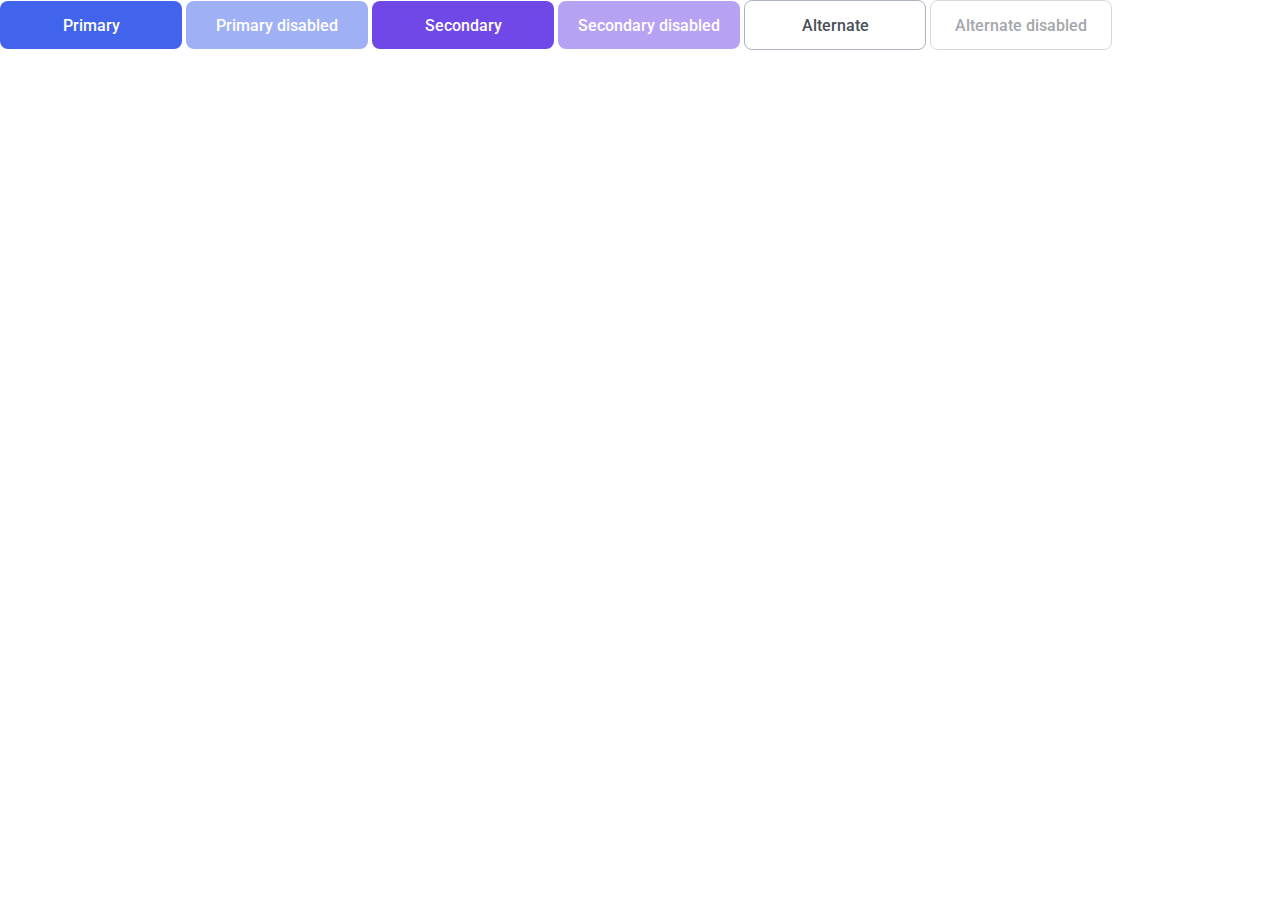
==== 03-lection1/01-button/index.html @ 4b3d8950 "Added teacher solution for task: Кнопка" ====
<!DOCTYPE html>
<!-- Страница с кнопкой -->
<html lang="ru">
    <head>
        <link rel="stylesheet" href="../../assets/css/main.css">
        <link rel="stylesheet" href="./button.css">
    </head>
    <body>
        <button class="button button_primary">
            Primary
        </button>
        <button class="button button_primary" disabled>
            Primary disabled
        </button>
        <button class="button button_secondary">
            Secondary
        </button>
        <button class="button button_secondary" disabled>
            Secondary disabled
        </button>
        <button class="button button_alternate">
            Alternate
        </button>
        <button class="button button_alternate" disabled>
            Alternate disabled
        </button>
    </body>
</html>
---- assets/css/main.css ----
@import '../fonts/fonts.css';
@import './normalize.css';
@import '../../components/page/page.css';
@import '../../components/header/header.css';
@import '../../components/main_content/main_content.css';
@import '../../components/footer/footer.css';
@import '../../components/content/content.css';
:root {
  --white: #ffffff;
  --black: #212429;
  --pink: #f784ad;
  --purple: #7048e8;
  --blue: #4263eb;
  --red: #f03d3e;
  --grey-1: #f8f9fa;
  --grey-2: #dde2e5;
  --grey-3: #acb5bd;
  --grey-4: #495057;

  --error: var(--red);
  --success: var(--blue);

  --primary: var(--blue);
  --secondary: var(--purple);

  --base: 4px;
  --radius: calc(var(--base) * 4);
}

* {
  font-family: 'Roboto', sans-serif;
}

body * {
  margin: 0;
  padding: 0;
  box-sizing: border-box;
}
---- 03-lection1/01-button/button.css ----
/* Стилизация кнопки */

.button {
    border: none;
    outline: none;

    display: inline-block;
    border-radius: 8px;
    padding: 15px 20px 14px;
    text-align: center;
    font-size: 16px;
    line-height: 19px;
    font-weight: 500;
    cursor: pointer;
    min-width: 182px;
}

.button:disabled {
    opacity: 0.5;
    cursor: default;
}

/* Primary */

.button_primary {
    background: #4263EB;
    color: #FFFFFF;

    transition: opacity 200ms ease-in-out, background 200ms ease-in-out;
}

.button_primary:hover {
    background: #2342C0;
}

/* Возвращаем цвет на такой же, какой был у primary */
.button_primary:hover:disabled {
    background: #4263EB;
}

/* Secondary */

.button_secondary {
    background: #7048E8;
    color: #FFFFFF;

    transition: opacity 200ms ease-in-out, background 200ms ease-in-out;
}

/* Альтернатива возвращению цвета */
.button_secondary:hover:not(:disabled) {
    background: #5028C6;
}

/* Alternate */

.button_alternate {
    border: 1px solid #ACB5BD;
    background: transparent;
    color: #495057;

    transition: border-color 0.2s ease-in-out;
}

/* Альтернатива возвращению цвета */
.button_alternate:hover:not(:disabled) {
    border-color: #212429;
}
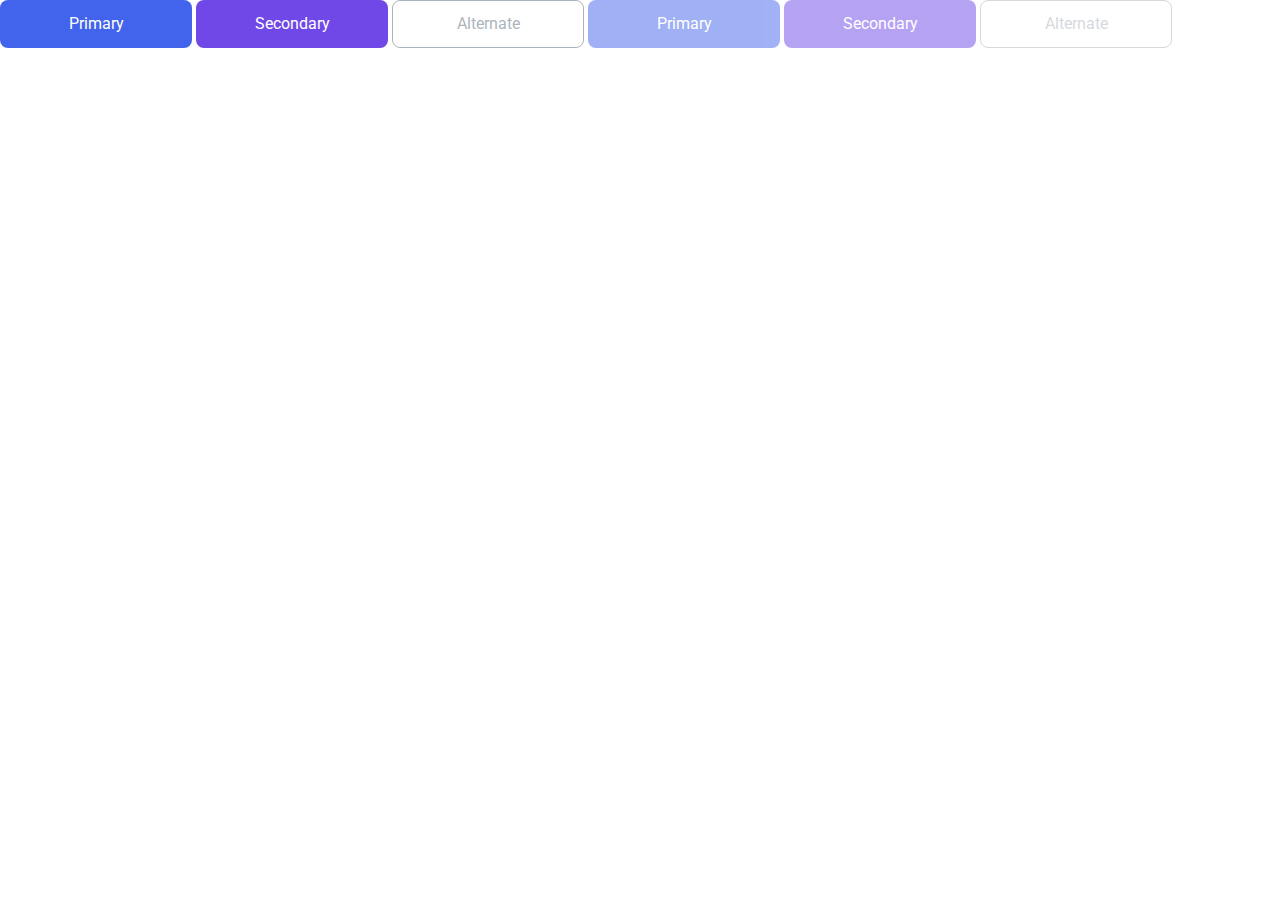
==== commit 4a6c2440: "Merge pull request #4 from Mishon-pon-pon/task_3" ====
--- a/03-lection1/01-button/index.html
+++ b/03-lection1/01-button/index.html
@@ -1,28 +1,16 @@
 <!DOCTYPE html>
-<!-- Страница с кнопкой -->
 <html lang="ru">
-    <head>
-        <link rel="stylesheet" href="../../assets/css/main.css">
-        <link rel="stylesheet" href="./button.css">
-    </head>
-    <body>
-        <button class="button button_primary">
-            Primary
-        </button>
-        <button class="button button_primary" disabled>
-            Primary disabled
-        </button>
-        <button class="button button_secondary">
-            Secondary
-        </button>
-        <button class="button button_secondary" disabled>
-            Secondary disabled
-        </button>
-        <button class="button button_alternate">
-            Alternate
-        </button>
-        <button class="button button_alternate" disabled>
-            Alternate disabled
-        </button>
-    </body>
+  <head>
+    <link rel="stylesheet" href="../../assets/css/main.css" />
+    <link rel="stylesheet" href="./button.css" />
+  </head>
+
+  <body>
+    <button class="button button_primary">Primary</button>
+    <button class="button button_secondary">Secondary</button>
+    <button class="button button_alternate">Alternate</button>
+    <button disabled class="button button_primary">Primary</button>
+    <button disabled class="button button_secondary">Secondary</button>
+    <button disabled class="button button_alternate">Alternate</button>
+  </body>
 </html>
--- a/assets/css/main.css
+++ b/assets/css/main.css
@@ -1,10 +1,6 @@
 @import '../fonts/fonts.css';
 @import './normalize.css';
-@import '../../components/page/page.css';
-@import '../../components/header/header.css';
-@import '../../components/main_content/main_content.css';
-@import '../../components/footer/footer.css';
-@import '../../components/content/content.css';
+
 :root {
   --white: #ffffff;
   --black: #212429;
@@ -21,10 +17,13 @@
   --success: var(--blue);
 
   --primary: var(--blue);
+  --primary-hover: #2342c0;
   --secondary: var(--purple);
+  --secondary-hover: #5028c6;
 
   --base: 4px;
-  --radius: calc(var(--base) * 4);
+  --radius: calc(var(--base) * 2);
+  --font-middle: 16px;
 }
 
 * {
@@ -32,7 +31,7 @@
 }
 
 body * {
+  box-sizing: border-box;
   margin: 0;
   padding: 0;
-  box-sizing: border-box;
 }
--- a/03-lection1/01-button/button.css
+++ b/03-lection1/01-button/button.css
@@ -1,68 +1,73 @@
 /* Стилизация кнопки */
 
+/*
+* BASE STYLES
+*/
+
 .button {
-    border: none;
-    outline: none;
-
-    display: inline-block;
-    border-radius: 8px;
-    padding: 15px 20px 14px;
-    text-align: center;
-    font-size: 16px;
-    line-height: 19px;
-    font-weight: 500;
-    cursor: pointer;
-    min-width: 182px;
+  --disabled-opacity: 0.5;
+  --active-opacity: 0.8;
+  user-select: none;
+  border: none;
+  font-size: var(--font-middle);
+  border-radius: var(--radius);
+  min-width: calc(var(--base) * 48);
+  height: calc(var(--base) * 12);
+  cursor: pointer;
+  transition: opacity 200ms ease-in-out, background 200ms ease-in-out;
+}
+.button:disabled {
+  pointer-events: none;
+  opacity: var(--disabled-opacity);
+}
+.button:hover {
+  background-color: var(--grey-3);
+}
+.button:active {
+  opacity: var(--active-opacity);
 }
 
-.button:disabled {
-    opacity: 0.5;
-    cursor: default;
+/*
+* DEFAULT
+*/
+.button_primary {
+  background-color: var(--primary);
+  color: var(--white);
+}
+.button_secondary {
+  background-color: var(--secondary);
+  color: var(--white);
+}
+.button_alternate {
+  background-color: var(--white);
+  border: 1px solid var(--grey-3);
+  color: var(--grey-3);
 }
 
-/* Primary */
-
-.button_primary {
-    background: #4263EB;
-    color: #FFFFFF;
-
-    transition: opacity 200ms ease-in-out, background 200ms ease-in-out;
+/*
+* HOVER
+*/
+.button_primary:hover {
+  background: var(--primary-hover);
+}
+.button_secondary:hover {
+  background-color: var(--secondary-hover);
+}
+.button_alternate:hover {
+  border-color: var(--grey-4);
+  background-color: var(--white);
+  color: var(--grey-4);
 }
 
-.button_primary:hover {
-    background: #2342C0;
+/*
+* ACTIVE
+*/
+.button_primary:active {
+  opacity: var(--active-opacity);
 }
-
-/* Возвращаем цвет на такой же, какой был у primary */
-.button_primary:hover:disabled {
-    background: #4263EB;
+.button_secondary:active {
+  opacity: var(--active-opacity);
 }
-
-/* Secondary */
-
-.button_secondary {
-    background: #7048E8;
-    color: #FFFFFF;
-
-    transition: opacity 200ms ease-in-out, background 200ms ease-in-out;
+.button_alternate:active {
+  opacity: var(--active-opacity);
 }
-
-/* Альтернатива возвращению цвета */
-.button_secondary:hover:not(:disabled) {
-    background: #5028C6;
-}
-
-/* Alternate */
-
-.button_alternate {
-    border: 1px solid #ACB5BD;
-    background: transparent;
-    color: #495057;
-
-    transition: border-color 0.2s ease-in-out;
-}
-
-/* Альтернатива возвращению цвета */
-.button_alternate:hover:not(:disabled) {
-    border-color: #212429;
-}
